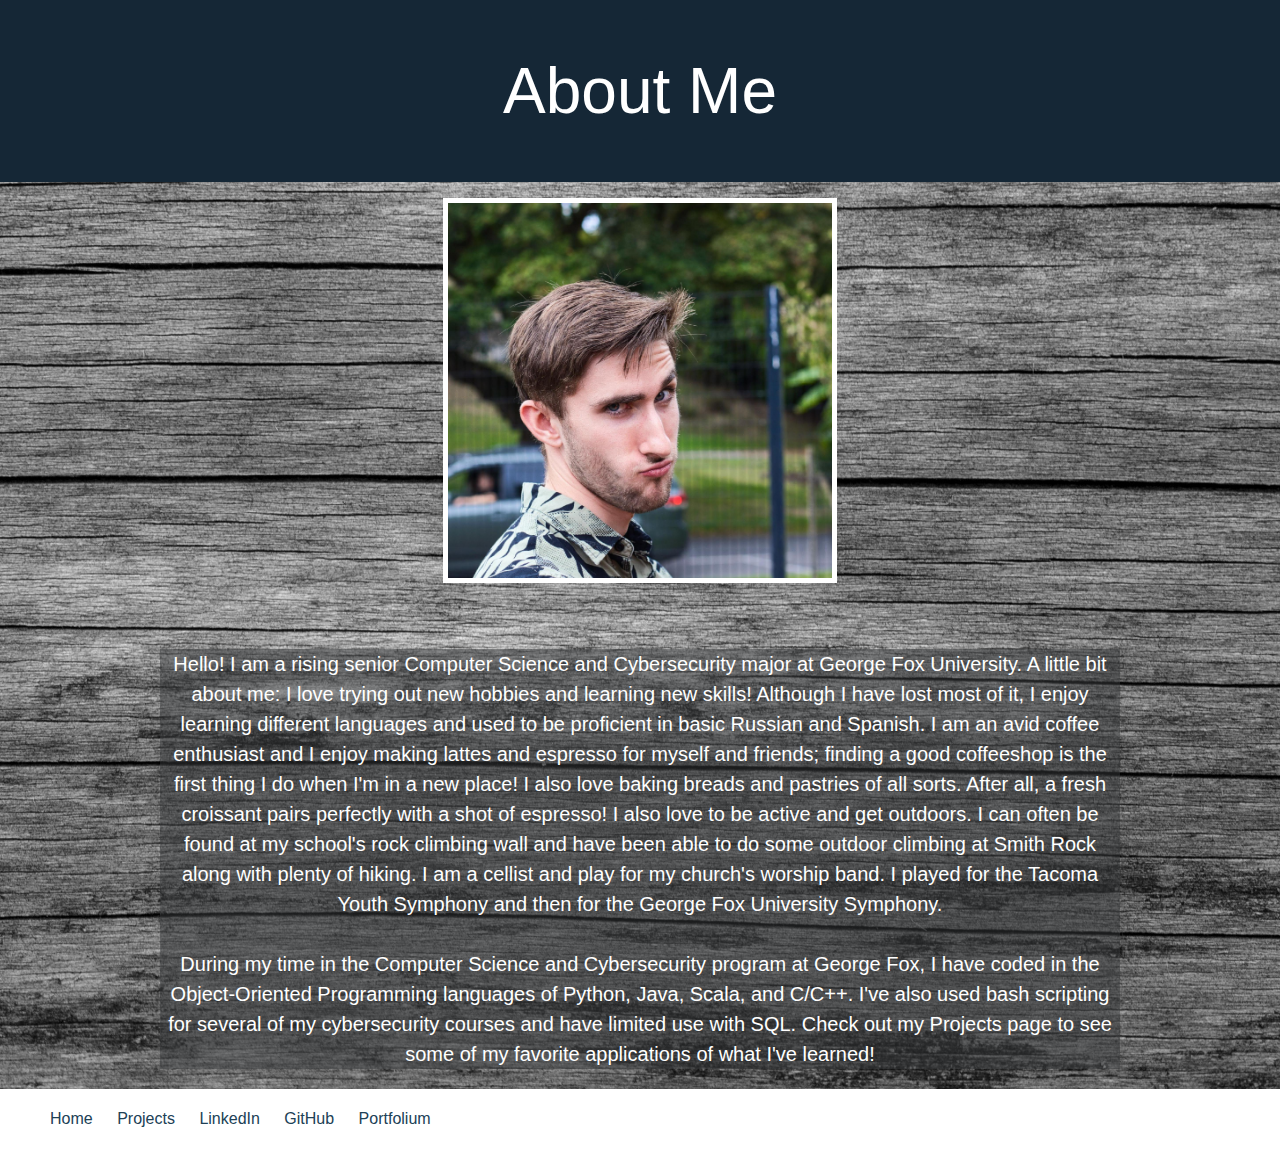
==== AboutMe.html @ 40156dc9 "Updates yay" ====
<html>
<head>
    <title>About Me</title>
    <meta charset="utf-8"/>
    <link rel="stylesheet" type="text/css" href="aboutme.css">
</head>

<body>
    <header>
        <h1 class="page-title">About Me</h1>
        <!-- <p class="page-description">George Fox University Computer Science and Cybersecurity</p> -->
    </header>

    <div class="gallery">
        <figure class="gallery-item">
            <img class="thumbnail" src="ethan.jpg">
        </figure>
    </div>


    <div class="biography">
        <p class="biography-text">
        Hello! I am a rising senior Computer Science and Cybersecurity major at George Fox University. A little bit about me:
        I love trying out new hobbies and learning new skills! Although I have lost most of it, I enjoy learning different languages
        and used to be proficient in basic Russian and Spanish. 
        I am an avid coffee enthusiast and I enjoy making lattes and espresso for myself and friends; finding a good coffeeshop is the first thing
        I do when I'm in a new place! I also love baking breads and pastries of all sorts. After all, a fresh croissant pairs perfectly with a shot of espresso!
        I also love to be active and get outdoors. I can often be found at my school's rock climbing wall and have been able to do some outdoor climbing at Smith Rock
        along with plenty of hiking. I am a cellist and play for my church's worship band. I played for the Tacoma Youth Symphony and then for the George Fox University
        Symphony. 
        <br><br>
        During my time in the Computer Science and Cybersecurity program at George Fox, I have coded in the Object-Oriented Programming languages of Python, Java, 
        Scala, and C/C++. I've also used bash scripting for several of my cybersecurity courses and have limited use with SQL.
        Check out my Projects page to see some of my favorite applications of what I've learned!


    </p>
    </div>

    

    <nav>
        <ul>
            <li><a href="index.html"><b>Home</b></a></li>
            <li><a href="Projects.html"><b>Projects</b></a></li>
            <li><a href="https://www.linkedin.com/in/ethan-reimer-0487a9178/"><b>LinkedIn</b></a></li>
            <li><a href="https://github.com/ereimer18"><b>GitHub</b></a></li>
            <li><a href="https://portfolium.com/EthanReimer"><b>Portfolium</b></a></li>
        </ul>
        <!-- <div class="contact-btn"><a>Contact</a> -->
        </div>
    </nav>
</body>
</html>
---- aboutme.css ----
html, body {
    min-height: 100%;
    display: flex;
    flex-direction: column;
    font-weight: 300;
    line-height: 1.5;
}

body {
    font-family: 'lato', sans-serif;
    background-image: url("greywood.jpg");
    background-position: center top;
    background-size: cover;
    margin: 0;
}

header {
    background: #152736
}

.page-title {
    color: #FFF;
    text-align: center;
    font-weight: 10;
    font-size: 400%;
}

.page-description {
    border: 1px solid #000;
    color: #FFF;
    text-align: center;
    padding: 30px;
    font-size: 200%
}

.gallery {
    display: flex;
    flex-wrap: wrap;
    justify-content: center;
    margin-bottom: 30px;
    /* padding: 30px; */
}

.gallery-item {
    display: flex;
    border: 5px solid #FFF;
    width: 30%;
}

.gallery-item .thumbnail {
    width: 100%;
}

/* TEXT */

.biography {
    display: flex;
    justify-content: center;
}

.biography-text {
    color: #FFF;
    text-align: center;
    width: 75%;
    font-size: 125%;
    background: rgba(54, 55, 58, 0.5);
}

/* FOOTER */

nav {
    background-color: #FFF;
}

nav li {
    margin: 0;
    padding: 0 10px;
    display: inline;
}

nav ul {
    display: inline;
}

.contact-btn a {
    margin-right: 30px;
    padding: 8px 18px;
    border: 1px solid #204156;
}

.contact-btn a:active {
    position: relative;
    bottom: 2px;
}

nav a {
    height: 60px;
    line-height: 60px;
    color: #204156;
    text-decoration: none;
}
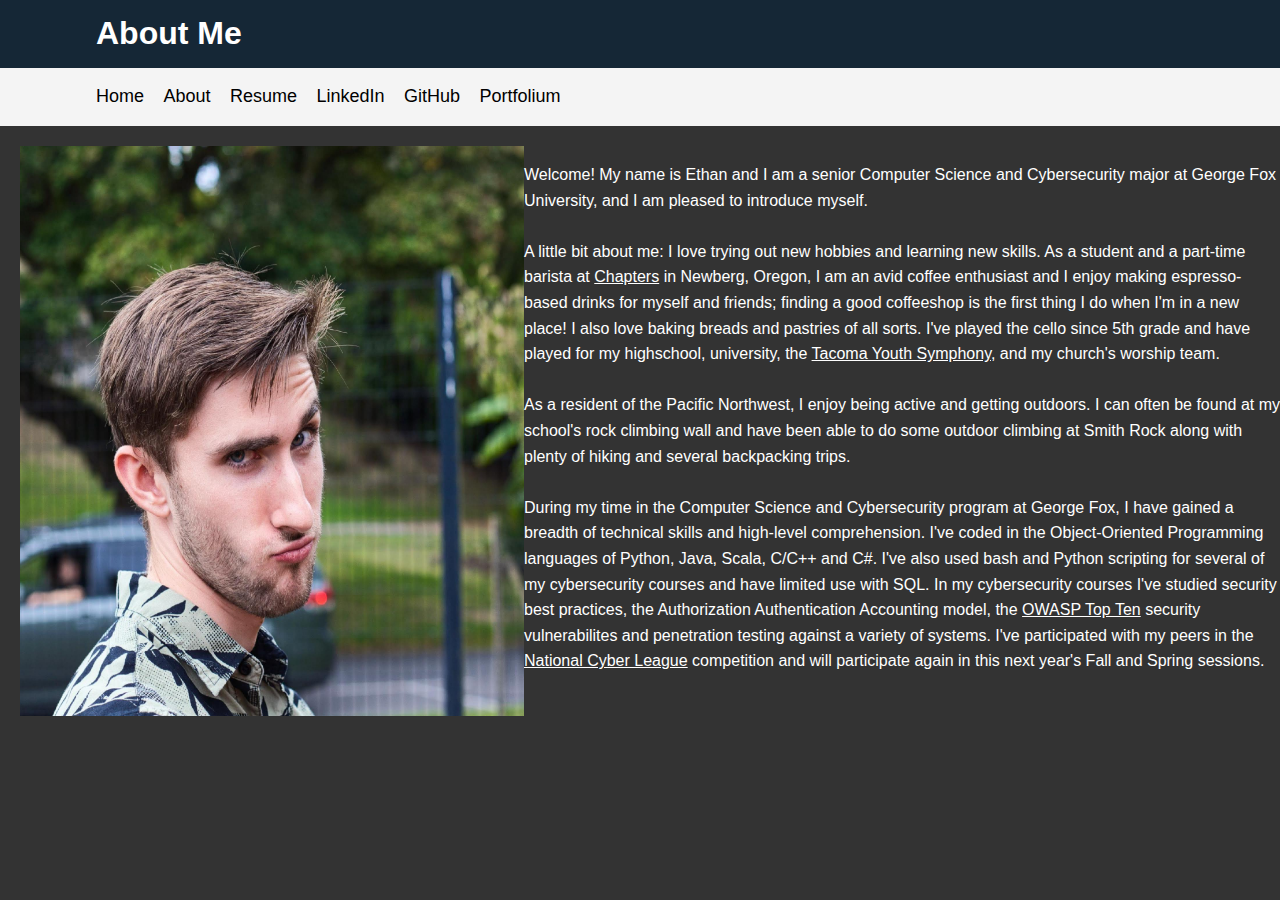
==== commit fc9f885e: "Big changes, all pages updated or removed" ====
--- a/AboutMe.html
+++ b/AboutMe.html
@@ -2,53 +2,55 @@
 <head>
     <title>About Me</title>
     <meta charset="utf-8"/>
-    <link rel="stylesheet" type="text/css" href="aboutme.css">
+    <link rel="stylesheet" type="text/css" href="css/aboutme.css">
 </head>
 
 <body>
-    <header>
-        <h1 class="page-title">About Me</h1>
-        <!-- <p class="page-description">George Fox University Computer Science and Cybersecurity</p> -->
+    <header id="main-header">
+        <div class="container">
+            <h1 class="page-title">About Me</h1>
+        </div>
     </header>
 
-    <div class="gallery">
-        <figure class="gallery-item">
-            <img class="thumbnail" src="ethan.jpg">
-        </figure>
-    </div>
+    <!-- Navigation Bar of internal and external links-->
+    <nav id="navbar">
+        <div class="container">
+            <ul>
+                <li><a href="index.html">Home</a></li>
+                <li><a href="#">About</a></li>
+                <li><a href="/documents/ereimer_Resume.pdf" target="_blank">Resume</a></li>
+                <!-- <li><a href="Projects.html">Projects</a></li> -->
+                <li><a href="https://www.linkedin.com/in/ethan-reimer-0487a9178/" target="_blank">LinkedIn</a></li>
+                <li><a href="https://github.com/ereimer18" target="_blank">GitHub</a></li>
+                <li><a href="https://portfolium.com/EthanReimer" target="_blank">Portfolium</a></li>
+            </ul>
+        </div>
+    </nav>
+
+    <main class="main_content">
+        <div class="profile">
+            <img id="image" src="images/ethan.jpg">
+        </div>
+        <div class="biography">
+            <p class="biography-text">
+            Welcome! My name is Ethan and I am a senior Computer Science and Cybersecurity major at George Fox University, and I am pleased to introduce myself. 
+            <br><br>
+            A little bit about me:
+            I love trying out new hobbies and learning new skills.
+            As a student and a part-time barista at <a href="http://www.chaptersbooksandcoffee.com/" target="_blank">Chapters</a> in Newberg, Oregon, I am an avid coffee enthusiast and I enjoy making espresso-based drinks for myself and friends; finding a good coffeeshop is the first thing I do when I'm in a new place! I also love baking breads and pastries of all sorts. I've played the cello since 5th grade and have played for my highschool, university, the <a href="https://www.tysamusic.org/" target="_blank">Tacoma Youth Symphony</a>, and my church's worship team.
+            <br><br>
+            As a resident of the Pacific Northwest, I enjoy being active and getting outdoors. I can often be found at my school's rock climbing wall and have been able to do some outdoor climbing at Smith Rock along with plenty of hiking and several backpacking trips.
+            <br><br>
+            During my time in the Computer Science and Cybersecurity program at George Fox, I have gained a breadth of technical skills and high-level comprehension.
+            I've coded in the Object-Oriented Programming languages of Python, Java, Scala, C/C++ and C#. I've also used bash and Python scripting for several of my cybersecurity courses and have limited use with SQL. In my cybersecurity courses I've studied security best practices, the Authorization Authentication Accounting model, the <a href="https://owasp.org/www-project-top-ten/" target="_blank">OWASP Top Ten</a> security vulnerabilites and penetration testing against a variety of systems. I've participated with my peers in the <a href="https://nationalcyberleague.org/" target="_blank">National Cyber League</a> competition and will participate again in this next year's Fall and Spring sessions. 
+
+            <br><br>
+            <!-- Check out my Projects page to see some of my favorite applications of what I've learned! -->
+            </p>
+        </div>
+    </main>
 
 
-    <div class="biography">
-        <p class="biography-text">
-        Hello! I am a rising senior Computer Science and Cybersecurity major at George Fox University. A little bit about me:
-        I love trying out new hobbies and learning new skills! Although I have lost most of it, I enjoy learning different languages
-        and used to be proficient in basic Russian and Spanish. 
-        I am an avid coffee enthusiast and I enjoy making lattes and espresso for myself and friends; finding a good coffeeshop is the first thing
-        I do when I'm in a new place! I also love baking breads and pastries of all sorts. After all, a fresh croissant pairs perfectly with a shot of espresso!
-        I also love to be active and get outdoors. I can often be found at my school's rock climbing wall and have been able to do some outdoor climbing at Smith Rock
-        along with plenty of hiking. I am a cellist and play for my church's worship band. I played for the Tacoma Youth Symphony and then for the George Fox University
-        Symphony. 
-        <br><br>
-        During my time in the Computer Science and Cybersecurity program at George Fox, I have coded in the Object-Oriented Programming languages of Python, Java, 
-        Scala, and C/C++. I've also used bash scripting for several of my cybersecurity courses and have limited use with SQL.
-        Check out my Projects page to see some of my favorite applications of what I've learned!
-
-
-    </p>
-    </div>
-
     
-
-    <nav>
-        <ul>
-            <li><a href="index.html"><b>Home</b></a></li>
-            <li><a href="Projects.html"><b>Projects</b></a></li>
-            <li><a href="https://www.linkedin.com/in/ethan-reimer-0487a9178/"><b>LinkedIn</b></a></li>
-            <li><a href="https://github.com/ereimer18"><b>GitHub</b></a></li>
-            <li><a href="https://portfolium.com/EthanReimer"><b>Portfolium</b></a></li>
-        </ul>
-        <!-- <div class="contact-btn"><a>Contact</a> -->
-        </div>
-    </nav>
 </body>
 </html>--- a/css/aboutme.css
+++ b/css/aboutme.css
@@ -0,0 +1,101 @@
+body {
+    background-color: #333;
+    color: #fff;
+    font-family: Arial, Helvetica, sans-serif;
+    font-size: 1em;
+    line-height: 1.6em;
+    min-height: 100%;
+    margin: 0;
+
+    display: flex;
+    flex-direction: column;
+}
+
+.container {
+    width: 85%;
+    margin: auto;
+    overflow: hidden;
+}
+
+header {
+    background-color: #152736;
+    color: #fff;
+}
+
+header .page-description {
+    color: #a88a25;
+}
+
+header .page-description a{
+    color: #a88a25;
+    text-decoration: none;
+}
+
+header .page-description a:hover a:visited{
+    color: #a88a25;
+}
+
+/* NAVIGATION BAR */
+
+#navbar {
+    background-color: #f4f4f4;
+    color: #333;
+}
+
+#navbar ul {
+    padding: 0;
+    list-style: none;
+}
+
+#navbar li {
+    display: inline;
+}
+
+#navbar a {
+    color: #000;
+    text-decoration: none;
+    font-size: 18px;
+    padding-right: 15px;
+}
+
+#navbar a:hover {
+    text-decoration: underline;
+}
+
+#navbar a:visited {
+    color: #000;
+}
+
+main {
+    display: flex;
+    /* flex-wrap: wrap; */
+    margin-top: 20px;
+    margin-left: 20px;
+    margin-bottom: 20px;
+    box-sizing: border-box;
+    color: #fff;
+}
+
+.profile {
+    float: left;
+    display: flex;
+    width: 40%;
+}
+
+.profile #image {
+    width: 100%;
+}
+
+.biography {
+    margin: auto;
+    float: right;
+    width: 60%;
+}
+
+a, a:visited {
+    color: #fff;
+}
+
+a:hover {
+    color: darkcyan;
+}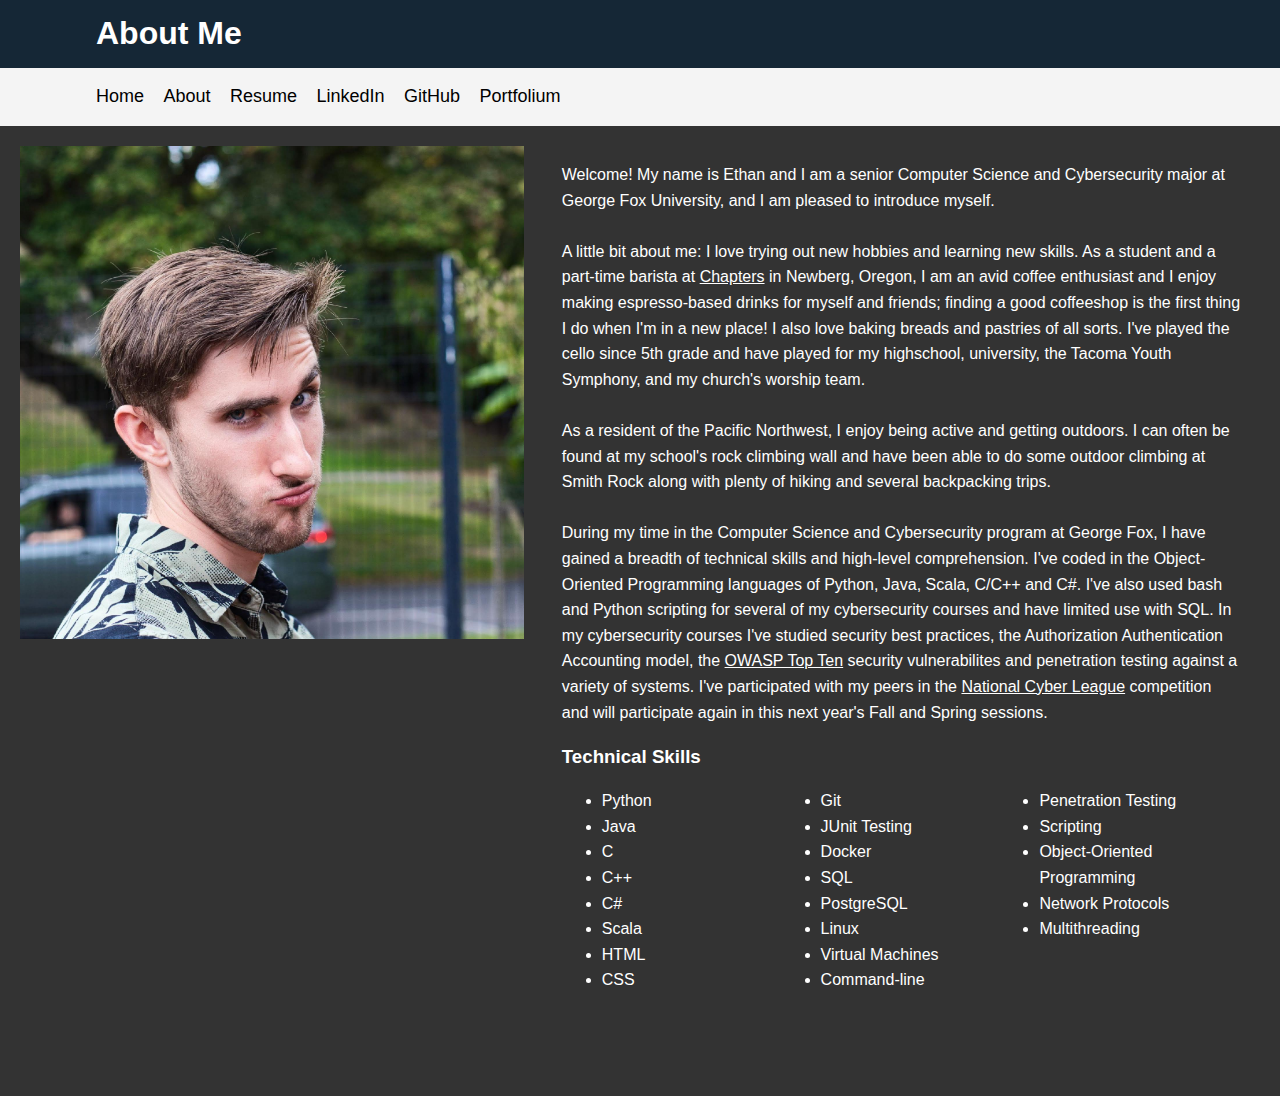
==== commit d1c262fd: "updating page with list of technical skillls" ====
--- a/AboutMe.html
+++ b/AboutMe.html
@@ -20,7 +20,7 @@
                 <li><a href="#">About</a></li>
                 <li><a href="/documents/ereimer_Resume.pdf" target="_blank">Resume</a></li>
                 <!-- <li><a href="Projects.html">Projects</a></li> -->
-                <li><a href="https://www.linkedin.com/in/ethan-reimer-0487a9178/" target="_blank">LinkedIn</a></li>
+                <li><a href="https://www.linkedin.com/in/ethanreimer/" target="_blank">LinkedIn</a></li>
                 <li><a href="https://github.com/ereimer18" target="_blank">GitHub</a></li>
                 <li><a href="https://portfolium.com/EthanReimer" target="_blank">Portfolium</a></li>
             </ul>
@@ -32,25 +32,64 @@
             <img id="image" src="images/ethan.jpg">
         </div>
         <div class="biography">
-            <p class="biography-text">
-            Welcome! My name is Ethan and I am a senior Computer Science and Cybersecurity major at George Fox University, and I am pleased to introduce myself. 
-            <br><br>
-            A little bit about me:
-            I love trying out new hobbies and learning new skills.
-            As a student and a part-time barista at <a href="http://www.chaptersbooksandcoffee.com/" target="_blank">Chapters</a> in Newberg, Oregon, I am an avid coffee enthusiast and I enjoy making espresso-based drinks for myself and friends; finding a good coffeeshop is the first thing I do when I'm in a new place! I also love baking breads and pastries of all sorts. I've played the cello since 5th grade and have played for my highschool, university, the <a href="https://www.tysamusic.org/" target="_blank">Tacoma Youth Symphony</a>, and my church's worship team.
-            <br><br>
-            As a resident of the Pacific Northwest, I enjoy being active and getting outdoors. I can often be found at my school's rock climbing wall and have been able to do some outdoor climbing at Smith Rock along with plenty of hiking and several backpacking trips.
-            <br><br>
-            During my time in the Computer Science and Cybersecurity program at George Fox, I have gained a breadth of technical skills and high-level comprehension.
-            I've coded in the Object-Oriented Programming languages of Python, Java, Scala, C/C++ and C#. I've also used bash and Python scripting for several of my cybersecurity courses and have limited use with SQL. In my cybersecurity courses I've studied security best practices, the Authorization Authentication Accounting model, the <a href="https://owasp.org/www-project-top-ten/" target="_blank">OWASP Top Ten</a> security vulnerabilites and penetration testing against a variety of systems. I've participated with my peers in the <a href="https://nationalcyberleague.org/" target="_blank">National Cyber League</a> competition and will participate again in this next year's Fall and Spring sessions. 
+            <div class="bio-container">
+                <p class="biography-text">
+                Welcome! My name is Ethan and I am a senior Computer Science and Cybersecurity major at George Fox University, and I am pleased to introduce myself. 
+                <br><br>
+                A little bit about me:
+                I love trying out new hobbies and learning new skills.
+                As a student and a part-time barista at <a href="http://www.chaptersbooksandcoffee.com/" target="_blank">Chapters</a> in Newberg, Oregon, I am an avid coffee enthusiast and I enjoy making espresso-based drinks for myself and friends; finding a good coffeeshop is the first thing I do when I'm in a new place! I also love baking breads and pastries of all sorts. I've played the cello since 5th grade and have played for my highschool, university, the Tacoma Youth Symphony, and my church's worship team.
+                <br><br>
+                As a resident of the Pacific Northwest, I enjoy being active and getting outdoors. I can often be found at my school's rock climbing wall and have been able to do some outdoor climbing at Smith Rock along with plenty of hiking and several backpacking trips.
+                <br><br>
+                During my time in the Computer Science and Cybersecurity program at George Fox, I have gained a breadth of technical skills and high-level comprehension.
+                I've coded in the Object-Oriented Programming languages of Python, Java, Scala, C/C++ and C#. I've also used bash and Python scripting for several of my cybersecurity courses and have limited use with SQL. In my cybersecurity courses I've studied security best practices, the Authorization Authentication Accounting model, the <a href="https://owasp.org/www-project-top-ten/" target="_blank">OWASP Top Ten</a> security vulnerabilites and penetration testing against a variety of systems. I've participated with my peers in the <a href="https://nationalcyberleague.org/" target="_blank">National Cyber League</a> competition and will participate again in this next year's Fall and Spring sessions. 
+                <br>
+                <!-- <table>
+                    <thead>
 
-            <br><br>
-            <!-- Check out my Projects page to see some of my favorite applications of what I've learned! -->
-            </p>
+                    </thead>
+                    <tbody>
+
+                    </tbody>
+                </table> -->
+                <h3>
+                    Technical Skills
+                </h3>
+                <ul id="technical_skills">
+                    <li>Python</li>
+                    <li>Java</li>
+                    <li>C</li>
+                    <li>C++</li>
+                    <li>C#</li>
+                    <li>Scala</li>
+                    <li>HTML</li>
+                    <li>CSS</li>
+                    <li>Git</li>
+                    <li>JUnit Testing</li>
+                    <li>Docker</li>
+                    <li>SQL</li>
+                    <li>PostgreSQL</li>
+                    <li>Linux</li>
+                    <li>Virtual Machines</li>
+                    <li>Command-line</li>
+                    <li>Penetration Testing</li>
+                    <li>Scripting</li>
+                    <li>Object-Oriented Programming</li>
+                    <li>Network Protocols</li>
+                    <li>Multithreading</li>
+                </ul>
+
+                <br><br>
+                <!-- Check out my Projects page to see some of my favorite applications of what I've learned! -->
+                </p>
+            </div>
+            
         </div>
     </main>
 
 
     
 </body>
-</html>+</html>
+
--- a/css/aboutme.css
+++ b/css/aboutme.css
@@ -78,7 +78,6 @@
 
 .profile {
     float: left;
-    display: flex;
     width: 40%;
 }
 
@@ -90,6 +89,13 @@
     margin: auto;
     float: right;
     width: 60%;
+    display: flex;
+    justify-content: center;
+    align-items: center;
+}
+
+.bio-container {
+    width: 90%;
 }
 
 a, a:visited {
@@ -98,4 +104,10 @@
 
 a:hover {
     color: darkcyan;
+}
+
+#technical_skills {
+    -webkit-column-count: 3;
+    -moz-column-count: 3;
+    column-count: 3;
 }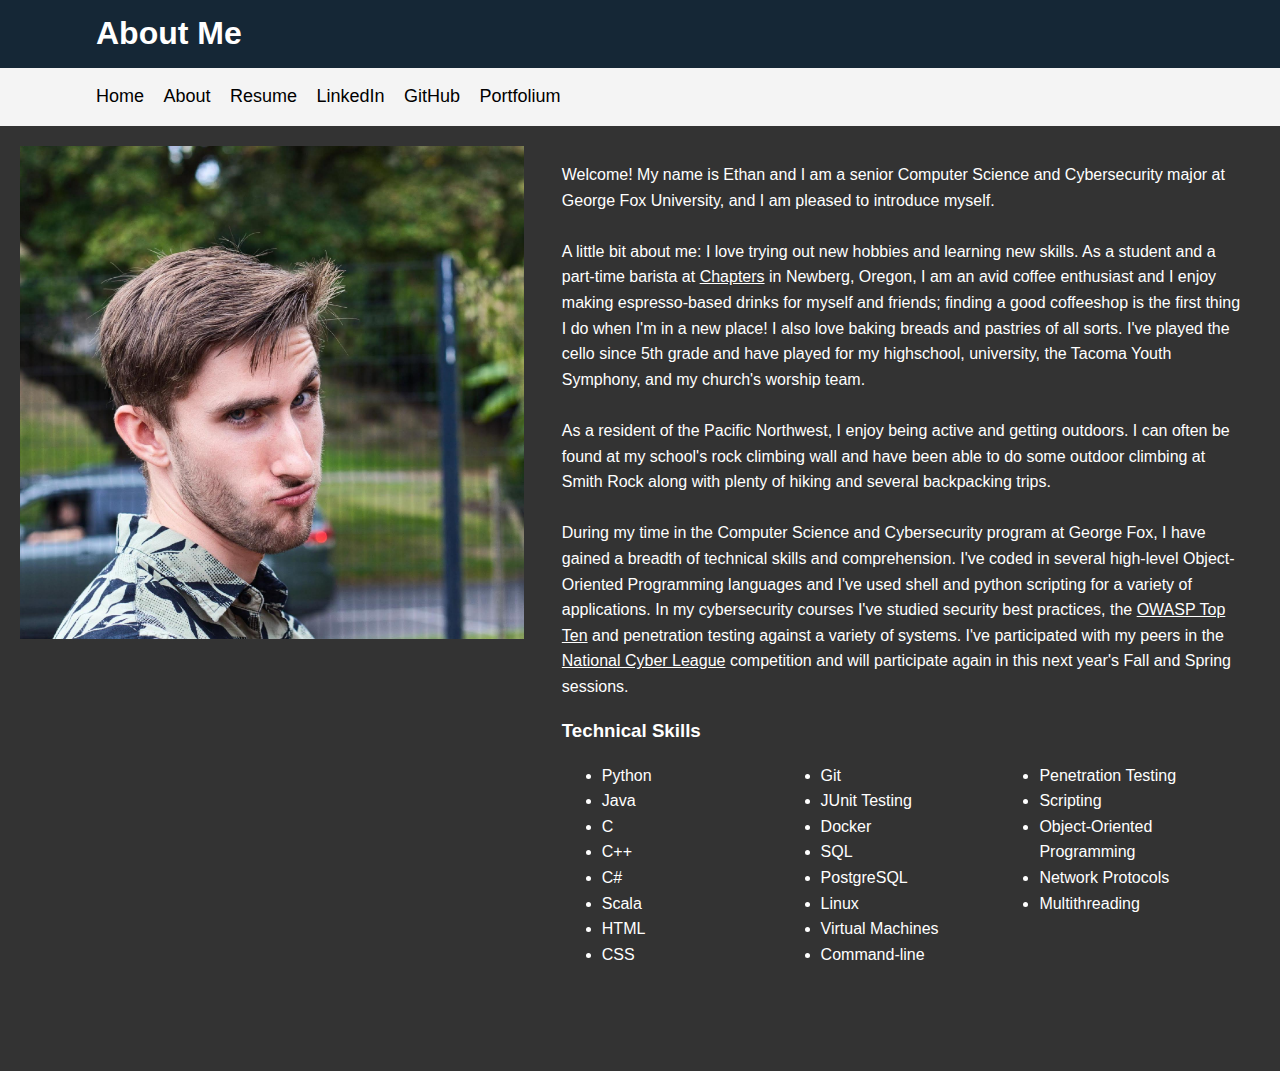
==== commit a2f0a422: "Add contact button" ====
--- a/AboutMe.html
+++ b/AboutMe.html
@@ -42,8 +42,8 @@
                 <br><br>
                 As a resident of the Pacific Northwest, I enjoy being active and getting outdoors. I can often be found at my school's rock climbing wall and have been able to do some outdoor climbing at Smith Rock along with plenty of hiking and several backpacking trips.
                 <br><br>
-                During my time in the Computer Science and Cybersecurity program at George Fox, I have gained a breadth of technical skills and high-level comprehension.
-                I've coded in the Object-Oriented Programming languages of Python, Java, Scala, C/C++ and C#. I've also used bash and Python scripting for several of my cybersecurity courses and have limited use with SQL. In my cybersecurity courses I've studied security best practices, the Authorization Authentication Accounting model, the <a href="https://owasp.org/www-project-top-ten/" target="_blank">OWASP Top Ten</a> security vulnerabilites and penetration testing against a variety of systems. I've participated with my peers in the <a href="https://nationalcyberleague.org/" target="_blank">National Cyber League</a> competition and will participate again in this next year's Fall and Spring sessions. 
+                During my time in the Computer Science and Cybersecurity program at George Fox, I have gained a breadth of technical skills and comprehension.
+                I've coded in several high-level Object-Oriented Programming languages and I've used shell and python scripting for a variety of applications. In my cybersecurity courses I've studied security best practices, the <a href="https://owasp.org/www-project-top-ten/" target="_blank">OWASP Top Ten</a> and penetration testing against a variety of systems. I've participated with my peers in the <a href="https://nationalcyberleague.org/" target="_blank">National Cyber League</a> competition and will participate again in this next year's Fall and Spring sessions. 
                 <br>
                 <!-- <table>
                     <thead>
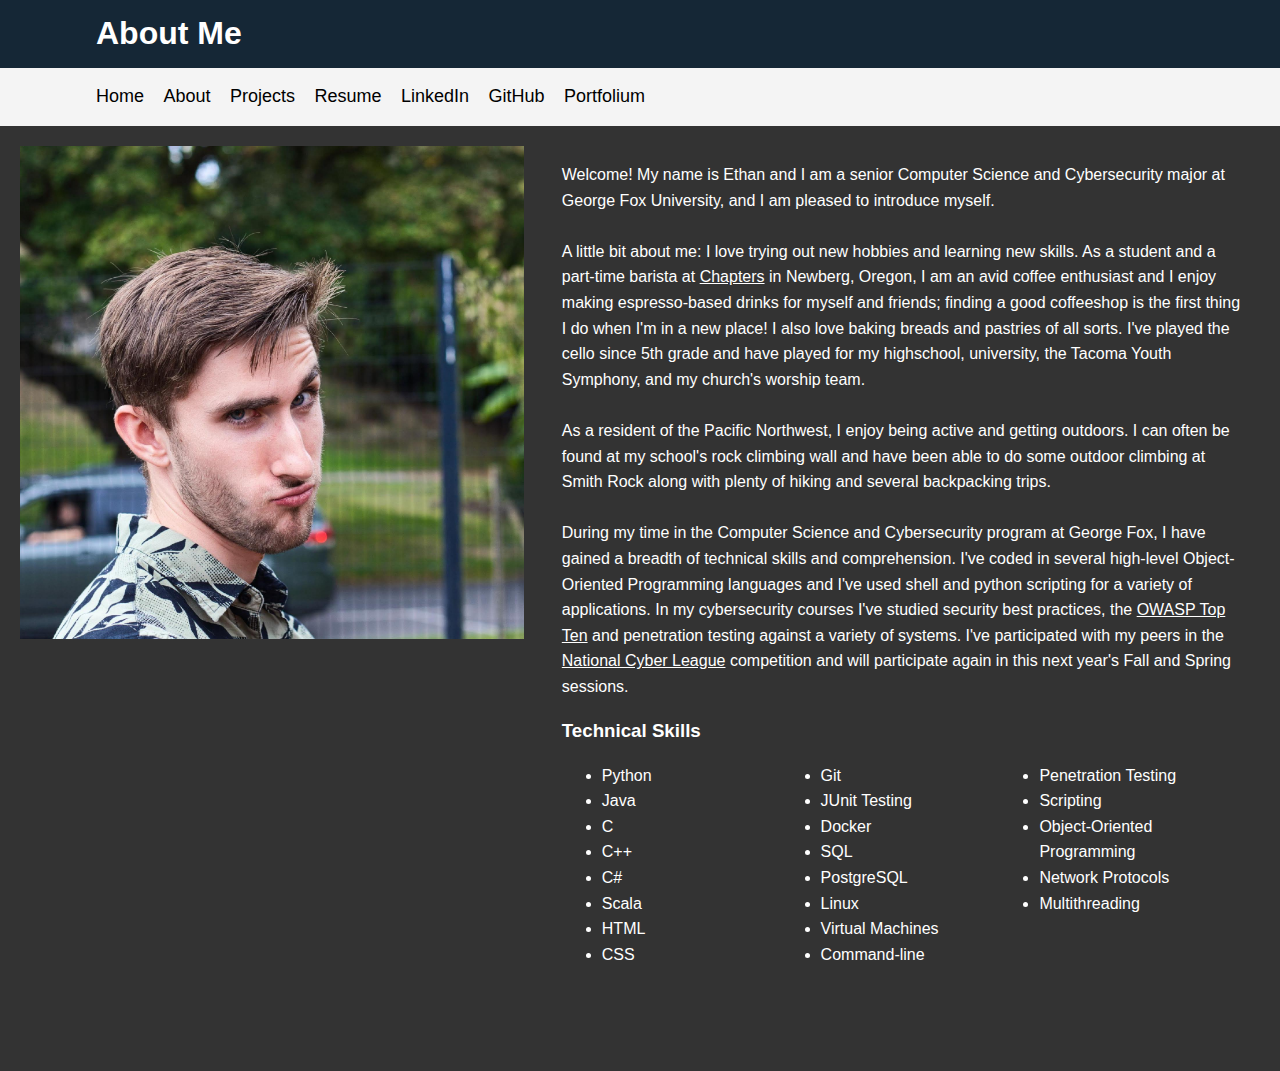
==== commit e4cc5590: "Projects Page" ====
--- a/AboutMe.html
+++ b/AboutMe.html
@@ -18,8 +18,8 @@
             <ul>
                 <li><a href="index.html">Home</a></li>
                 <li><a href="#">About</a></li>
+                <li><a href="Projects.html">Projects</a></li>
                 <li><a href="/documents/ereimer_Resume.pdf" target="_blank">Resume</a></li>
-                <!-- <li><a href="Projects.html">Projects</a></li> -->
                 <li><a href="https://www.linkedin.com/in/ethanreimer/" target="_blank">LinkedIn</a></li>
                 <li><a href="https://github.com/ereimer18" target="_blank">GitHub</a></li>
                 <li><a href="https://portfolium.com/EthanReimer" target="_blank">Portfolium</a></li>
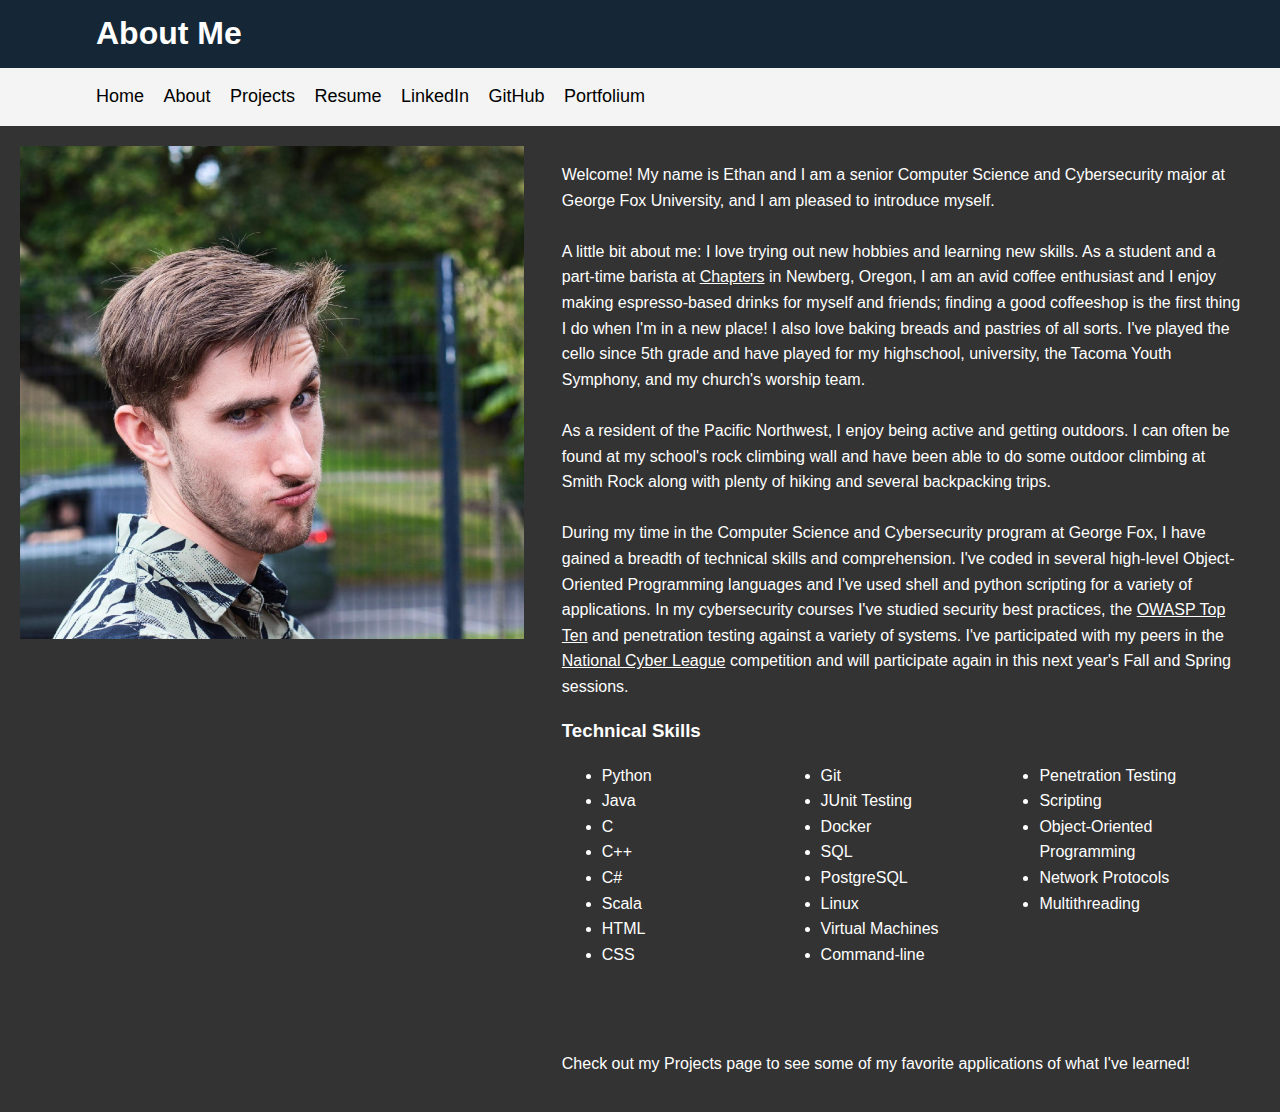
==== commit 4936f5fd: "validation check" ====
--- a/AboutMe.html
+++ b/AboutMe.html
@@ -1,4 +1,5 @@
-<html>
+<!DOCTYPE html>
+<html lang="en">
 <head>
     <title>About Me</title>
     <meta charset="utf-8"/>
@@ -29,7 +30,7 @@
 
     <main class="main_content">
         <div class="profile">
-            <img id="image" src="images/ethan.jpg">
+            <img id="image" src="images/ethan.jpg" alt="profile">
         </div>
         <div class="biography">
             <div class="bio-container">
@@ -45,14 +46,7 @@
                 During my time in the Computer Science and Cybersecurity program at George Fox, I have gained a breadth of technical skills and comprehension.
                 I've coded in several high-level Object-Oriented Programming languages and I've used shell and python scripting for a variety of applications. In my cybersecurity courses I've studied security best practices, the <a href="https://owasp.org/www-project-top-ten/" target="_blank">OWASP Top Ten</a> and penetration testing against a variety of systems. I've participated with my peers in the <a href="https://nationalcyberleague.org/" target="_blank">National Cyber League</a> competition and will participate again in this next year's Fall and Spring sessions. 
                 <br>
-                <!-- <table>
-                    <thead>
-
-                    </thead>
-                    <tbody>
-
-                    </tbody>
-                </table> -->
+                </p>
                 <h3>
                     Technical Skills
                 </h3>
@@ -81,7 +75,8 @@
                 </ul>
 
                 <br><br>
-                <!-- Check out my Projects page to see some of my favorite applications of what I've learned! -->
+                <p>
+                Check out my Projects page to see some of my favorite applications of what I've learned!
                 </p>
             </div>
             
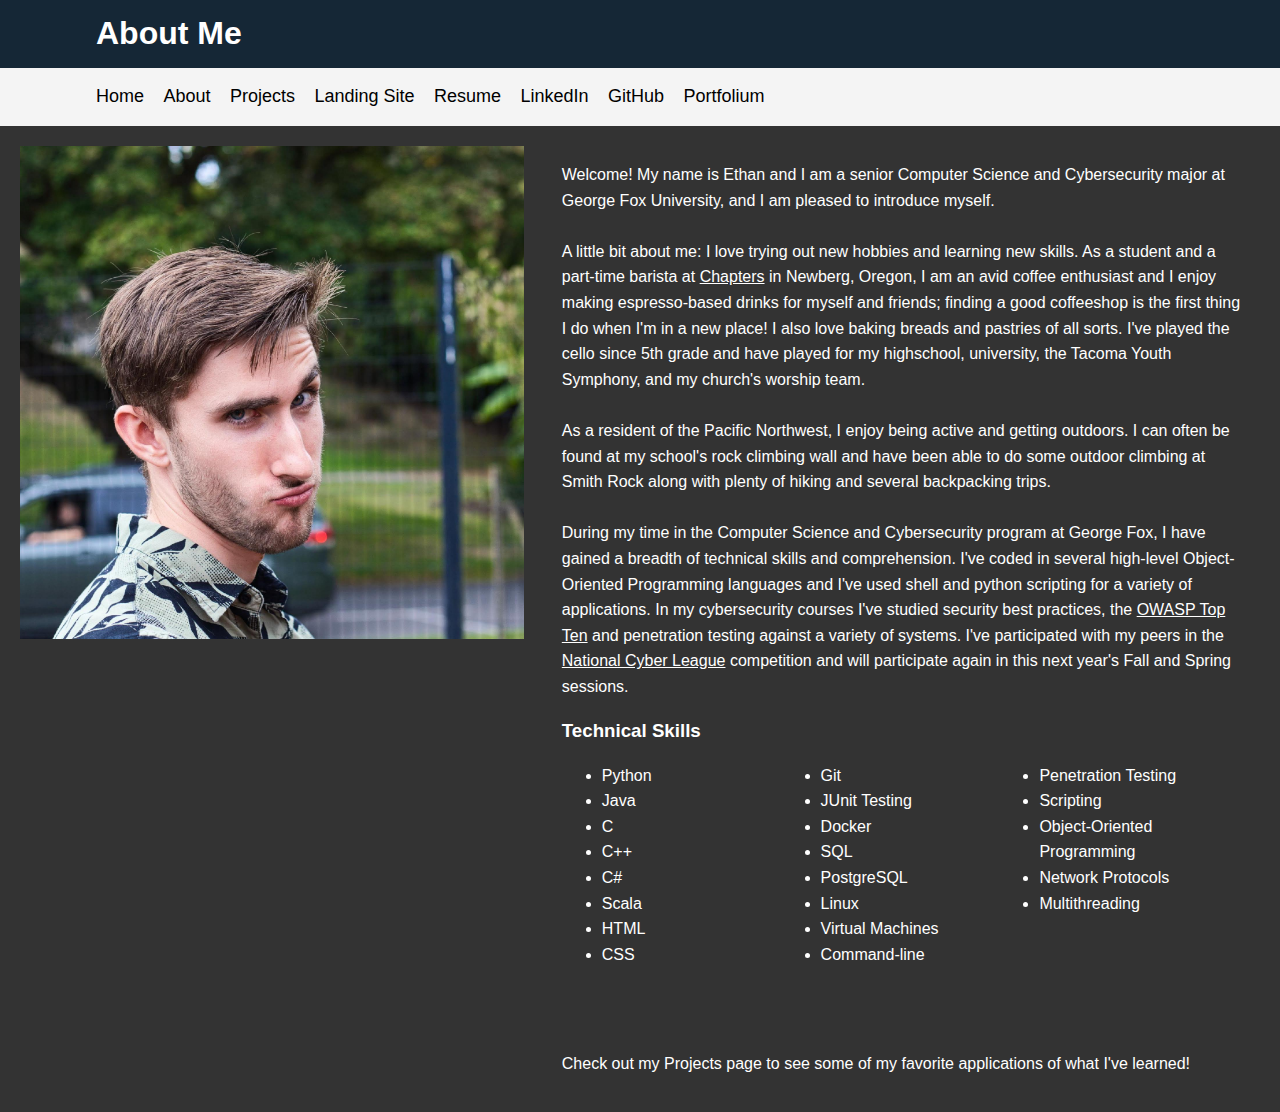
==== commit 8ead2ed0: "css zen garden, add landing site" ====
--- a/AboutMe.html
+++ b/AboutMe.html
@@ -17,9 +17,10 @@
     <nav id="navbar">
         <div class="container">
             <ul>
-                <li><a href="index.html">Home</a></li>
+                <li><a href="home.html">Home</a></li>
                 <li><a href="#">About</a></li>
                 <li><a href="Projects.html">Projects</a></li>
+                <li><a href="index.html">Landing Site</a></li>
                 <li><a href="/documents/ereimer_Resume.pdf" target="_blank">Resume</a></li>
                 <li><a href="https://www.linkedin.com/in/ethanreimer/" target="_blank">LinkedIn</a></li>
                 <li><a href="https://github.com/ereimer18" target="_blank">GitHub</a></li>
